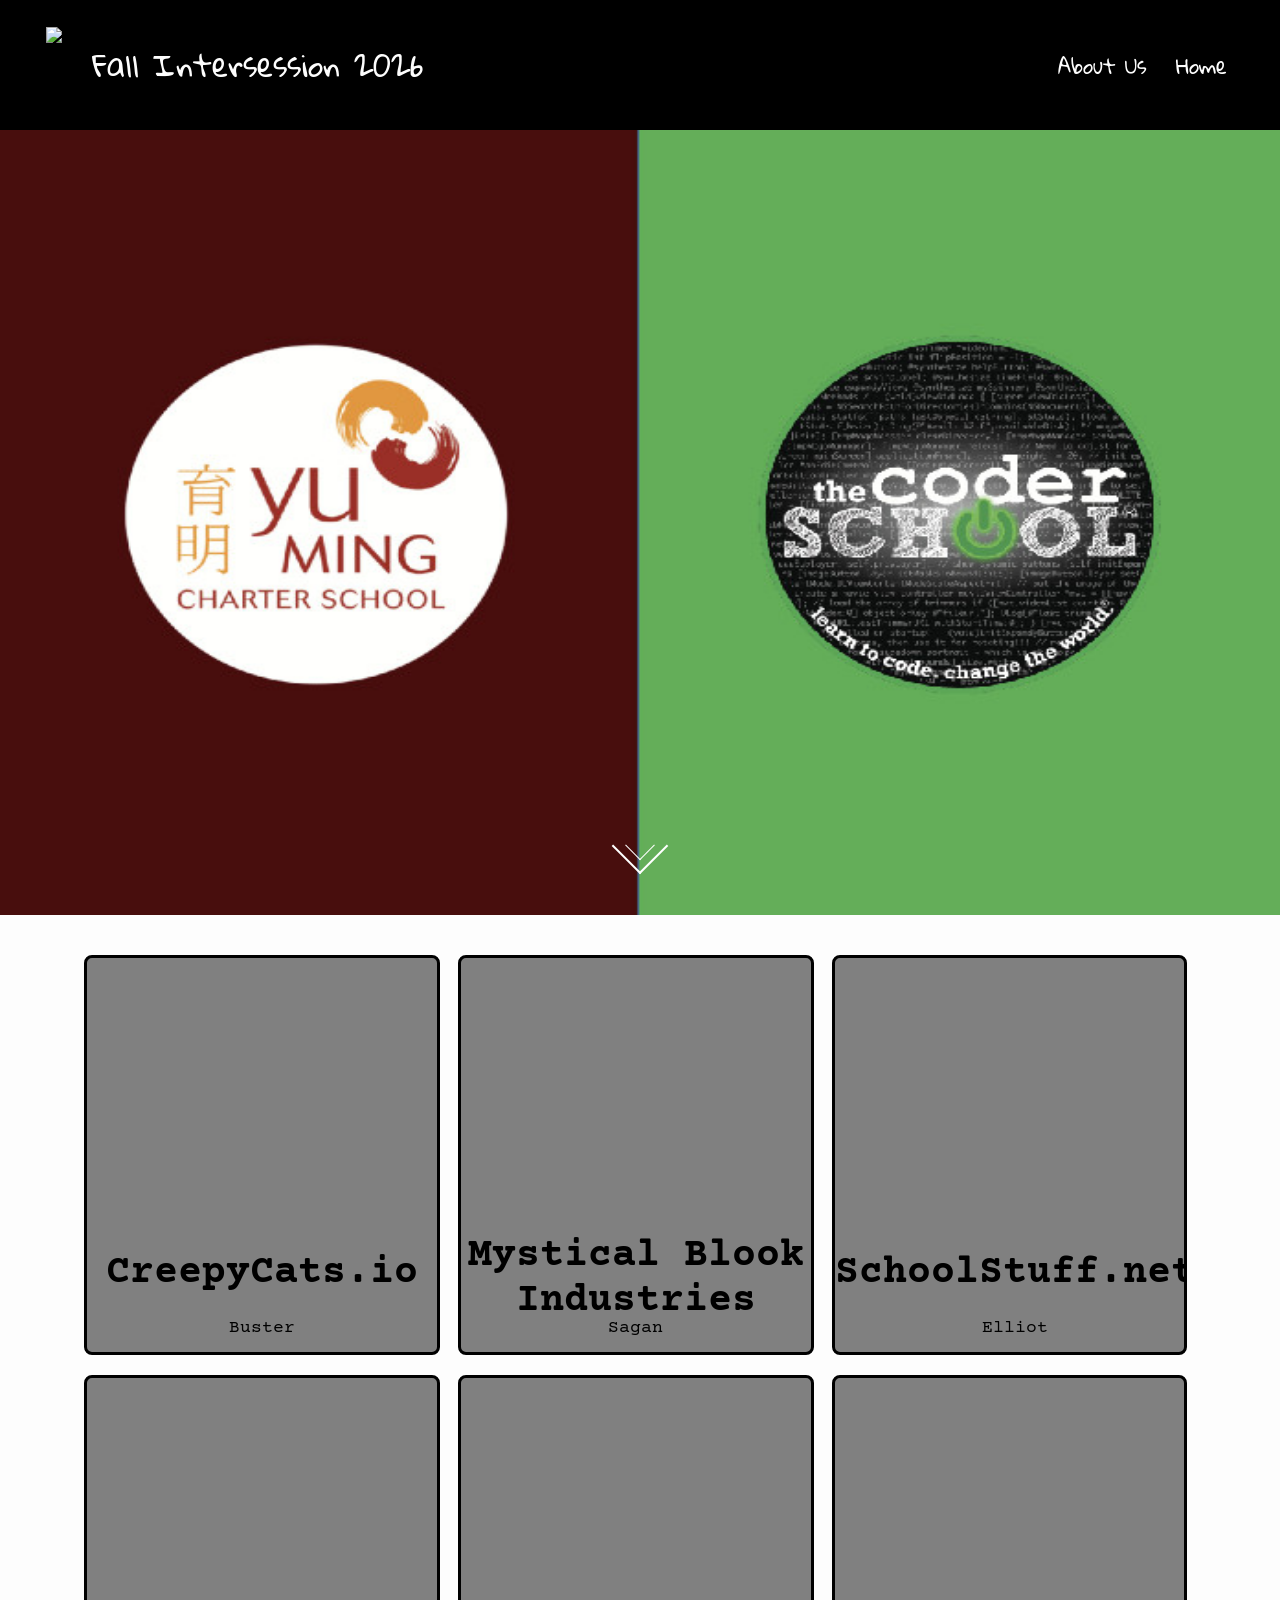
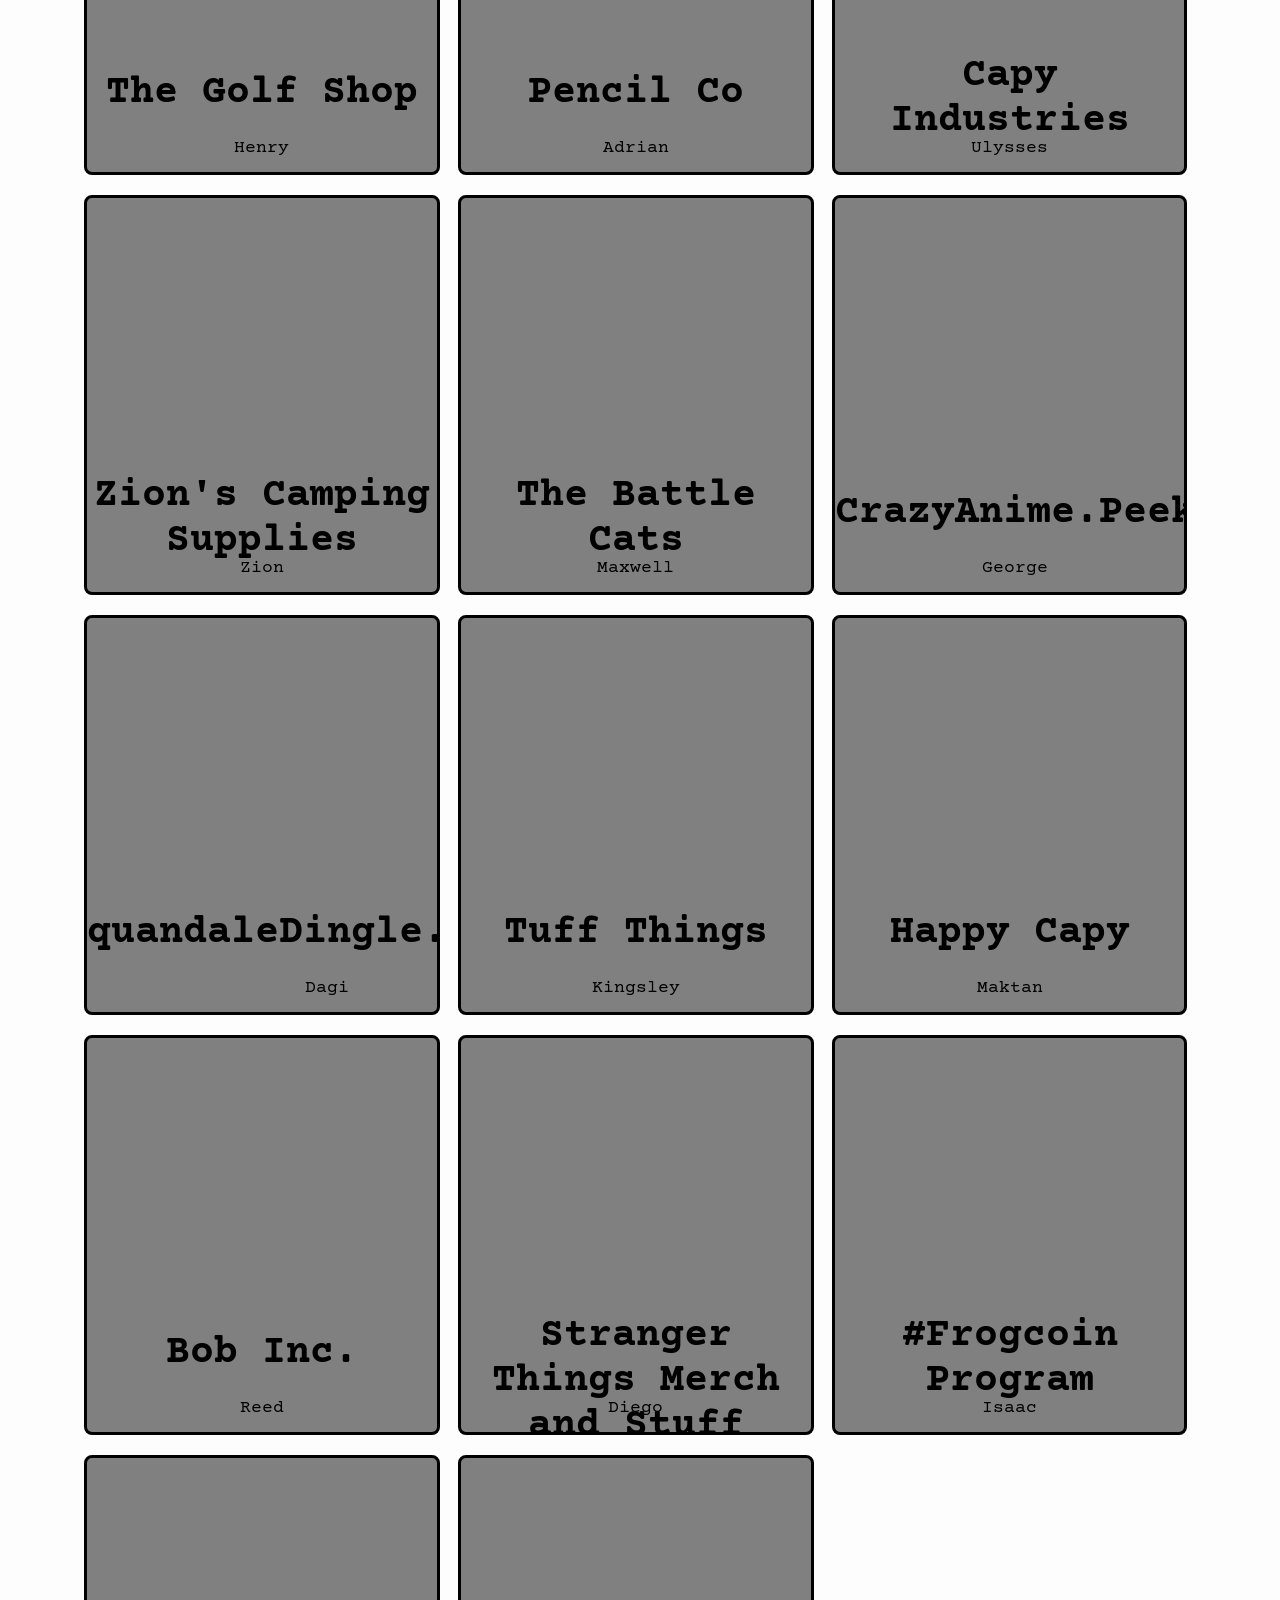
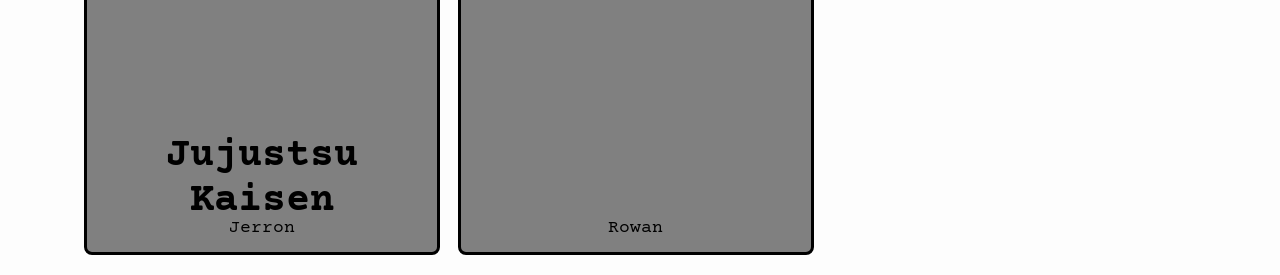
==== index.html @ f4fa88a6 "Add files via upload" ====
<!DOCTYPE html>
<html>

<head>
  <meta charset="utf-8">
  <meta name="viewport" content="width=device-width, initial-scale=1.0">
  <title>Yu Ming Intersession</title>
  <link href="style.css" rel="stylesheet" type="text/css" />
  <link href="backgrounds.css" rel="stylesheet" type="text/css" />
  <link rel="icon" type="image/x-icon" href="TCSB/tcsblogo.jpg">
  <style>
    @import url('https://fonts.googleapis.com/css2?family=Courier+Prime&display=swap');
    @import url('https://fonts.googleapis.com/css2?family=Gloria+Hallelujah&display=swap');
  </style>

</head>

<body>
  <!-- Nav Bar -->
  <div class="navbar">
    <div id="left-nav">
      <a onClick="document.getElementById('hidden').scrollIntoView({ behavior: 'smooth' });" id="nav-logo">
        <img src="TCSB/tcsblogo.jpg" id="nav-logo">
      </a>
      <div id="nav-name"> Fall Intersession 2026</div>
    </div>
    <div class="navbar-links">
      <a onclick="filter('class')" class="links">Home</a>
      <a href="end.html">About Us</a>
    </div>
  </div>
  <!-- END NAV BAR -->
  <div id="hidden"></div>

  <div class="school-img-container" onClick="document.getElementById('scroll').scrollIntoView({ behavior: 'smooth' });">
    <img class="school-img" src="/logos.jpg" alt="INSERT IMAGE HERE. TECH CLASS WOOHOO">
    <div class="arrow" id="scroll" type="button" />
  </div>
  </div>

  <!-- Display Box -->
  <div id="websites" class="business-container">

    <a href="" onclick='window.open("https://app.pickcode.io/project/cmuybn60u48cqrxwbd1ipb4pd");return false;' class = "logo-link" target="_blank">
      <div class="business">
        <div class="logo-container">
          <div class="logo" id="buster">
          </div>
        </div>
        <div class="business-name">
          CreepyCats.io
        </div>
        <div class="business-owner">
          Buster
        </div>
      </div>
    </a>

    <a href="" onclick='window.open("https://app.pickcode.io/project/cmuybpoys3mo4uxrivjqunj07");return false' class = "logo-link" target="_blank">
      <div class="business">
        <div class="logo-container">
          <div class="logo" id="sagan">
          </div>
        </div>
        <div class="business-name">
          Mystical Blook Industries
        </div>
        <div class="business-owner">
          Sagan
        </div>
      </div>
    </a>

    <a href="" onclick='window.open("https://app.pickcode.io/project/cmuybp9gr2bfaajbxoje0at16");return false' class = "logo-link" target="_blank">
      <div class="business">
        <div class="logo-container">
          <div class="logo" id="elliot">
          </div>
        </div>
        <div class="business-name">
          SchoolStuff.net
        </div>
        <div class="business-owner">
          Elliot
        </div>
      </div>
    </a>

    <a href="" onclick='window.open("https://app.pickcode.io/project/cmuybojfd49d4rxwb44qzxu3z");return false' class = "logo-link" target="_blank">
      <div class="business">
        <div class="logo-container">
          <div class="logo" id="henry">
          </div>
        </div>
        <div class="business-name">
          The Golf Shop
        </div>
        <div class="business-owner">
          Henry
        </div>
      </div>
    </a>

    <a href="" onclick='window.open("https://app.pickcode.io/project/cmuybph5z3mjquxrier3eujrq");return false' class = "logo-link" target="_blank">
      <div class="business">
        <div class="logo-container">
          <div class="logo" id="adrian">
          </div>
        </div>
        <div class="business-name">
          Pencil Co
        </div>
        <div class="business-owner">
          Adrian
        </div>
      </div>
    </a>

    <a href="" onclick='window.open("https://app.pickcode.io/project/cmuybo7nz63wd12el80iebnuf");return false' class = "logo-link" target="_blank">
      <div class="business">
        <div class="logo-container">
          <div class="logo" id="ulysses">
          </div>
        </div>
        <div class="business-name">
          Capy Industries
        </div>
        <div class="business-owner">
          Ulysses
        </div>
      </div>
    </a>

    <a href="" onclick='window.open("https://app.pickcode.io/share/cmuyhalps0rz0l6z4stnwuo59");return false' class = "logo-link" target="_blank">
      <div class="business">
        <div class="logo-container">
          <div class="logo" id="zion">
          </div>
        </div>
        <div class="business-name">
          Zion's Camping Supplies
        </div>
        <div class="business-owner">
          Zion
        </div>
      </div>
    </a>

    <a href="" onclick='window.open("https://app.pickcode.io/project/cmuyboqa73m87uxriqnd09xy8");return false' class = "logo-link" target="_blank">
      <div class="business">
        <div class="logo-container">
          <div class="logo" id="maxwell">
          </div>
        </div>
        <div class="business-name">
          The Battle Cats
        </div>
        <div class="business-owner">
          Maxwell
        </div>
      </div>
    </a>

    <a href="" onclick='window.open("https://app.pickcode.io/project/cmuybqisy2c07ajbxgqeo0okq");return false' class = "logo-link" target="_blank">
      <div class="business">
        <div class="logo-container">
          <div class="logo" id="george">
          </div>
        </div>
        <div class="business-name">
          CrazyAnime.Peek
        </div>
        <div class="business-owner">
          George
        </div>
      </div>
    </a>

    <a href="" onclick='window.open("https://app.pickcode.io/project/cmuybnve35t5dptsfer1dwhhb");return false' class = "logo-link" target="_blank">
      <div class="business">
        <div class="logo-container">
          <div class="logo" id="dagi">
          </div>
        </div>
        <div class="business-name">
          quandaleDingle.merch
        </div>
        <div class="business-owner">
          Dagi
        </div>
      </div>
    </a>

    <a href="" onclick='window.open("https://app.pickcode.io/project/cmuybpc4e4a2zrxwb7dorzl9e");return false' class = "logo-link" target="_blank">
      <div class="business">
        <div class="logo-container">
          <div class="logo" id="kingsley">
          </div>
        </div>
        <div class="business-name">
          Tuff Things
        </div>
        <div class="business-owner">
          Kingsley
        </div>
      </div>
    </a>

    <a href="" onclick='window.open("https://app.pickcode.io/project/cmuybpxrw64r912ely1154aa3");return false' class = "logo-link" target="_blank">
      <div class="business">
        <div class="logo-container">
          <div class="logo" id="maktan">
          </div>
        </div>
        <div class="business-name">
          Happy Capy
        </div>
        <div class="business-owner">
          Maktan
        </div>
      </div>
    </a>

    <a href="" onclick='window.open("https://app.pickcode.io/project/cmuybo4f363uk12eloa66kxyk");return false' class = "logo-link" target="_blank">
      <div class="business">
        <div class="logo-container">
          <div class="logo" id="reed">
          </div>
        </div>
        <div class="business-name">
          Bob Inc.
        </div>
        <div class="business-owner">
          Reed
        </div>
      </div>
    </a>

    <a href="" onclick='window.open("https://app.pickcode.io/project/cmuybn55a2ae4ajbx8bvbl89p");return false' class = "logo-link" target="_blank">
      <div class="business">
        <div class="logo-container">
          <div class="logo" id="diego">
          </div>
        </div>
        <div class="business-name">
          Stranger Things Merch and Stuff
        </div>
        <div class="business-owner">
          Diego
        </div>
      </div>
    </a>

    <a href="" onclick='window.open("https://app.pickcode.io/project/cmuyboieg49bzrxwb34p8tts3");return false' class = "logo-link" target="_blank">
      <div class="business">
        <div class="logo-container">
          <div class="logo" id="isaac">
          </div>
        </div>
        <div class="business-name">
          #Frogcoin Program
        </div>
        <div class="business-owner">
          Isaac
        </div>
      </div>
    </a>

    <a href="" onclick='window.open("https://app.pickcode.io/project/cmuybn1363l6muxrio1j2dsf1");return false' class = "logo-link" target="_blank">
      <div class="business">
        <div class="logo-container">
          <div class="logo" id="jerron">
          </div>
        </div>
        <div class="business-name">
          Jujustsu Kaisen
        </div>
        <div class="business-owner">
          Jerron
        </div>
      </div>
    </a>

    <a href="" onclick='window.open("");return false' class = "logo-link" target="_blank">
      <div class="business">
        <div class="logo-container">
          <div class="logo" id="rowan">
          </div>
        </div>
        <div class="business-name">
          
        </div>
        <div class="business-owner">
          Rowan
        </div>
      </div>
    </a>

  </div>
  <!-- END DISPLAY BOX -->
  <!-- <script src="script.js" defer></script> -->
</body>

</html>
---- style.css ----
@import url('https://fonts.googleapis.com/css2?family=Courier+Prime&display=swap'); 

@font-face{
  font-family:Overload;
  src:url("overload burn.otf");
}

@font-face{
  font-family:Kane;
  src:url("Kane-Igarw.ttf");
}

*{
  box-sizing:border-box;
}

html, body {
  height: 100%;
  width: 100%;
}

body{
  background-color: #fdfdfd;
  color:black;
  font-family: 'Gloria Hallelujah', cursive;
  overflow-x: hidden;
}


html, body {
  height: 100%;
  width: 100%;
  padding: 0;
  margin: 0;
  margin-bottom: 100px;
}

h1{
/*   font-family:"Overload"; */
  color: black;
  font-size: 40px;
  padding-top: 100px;
}

body{
  background-color: #fdfdfd;
/*   font-family:"Courier Prime"; */
  color: black;
  text-align: center;
}

/* Top Nav Bar */
.navbar {
  background-color: black;
  color: #fdfdfd;
  overflow: hidden;
  padding: 2%;
  align-items: center;
  position:fixed;
  width:100%;
  top:0;
  z-index:10;
}
/* logo and text left */
#left-nav{
  float: left;
  text-align: center;
  padding: .1em 20px;
  margin:auto;
}
/* logo image */
#nav-logo{
  position:relative;
  height: 75px;
  float: left;
  padding-right: 15px;
  margin: auto;
  vertical-align:middle;
  transition: 0.4s;
  transition-timing-function: ease-out;
}
#nav-logo:hover{
  transform: scale(1.2);
}

/* navbar links */
.navbar-links a{
  float: right;
  margin-right: 25px;
  text-decoration: 0;
  color: #fdfdfd;
  text-align: center;
  padding: .1em .1em;
  font-size: 20px;
  transition: 0.4s;
  transition-timing-function: ease-out;
}

.navbar-links{
  float:right;
  
}

/* text image */
#nav-name{
  color: #fdfdfd;
  float: left;
  text-align: center;
  align-self: center;
  font-size: 30px;
  height:100%;
  line-height: 75px;
}

/* link change color when mouse hovers over */
.navbar-links a:hover {
  color: #fdfdfd;
  background-color: rgba(121, 128, 140, .7);
  transform: scale(1.2);
}

.navbar-links{
  height:100%;
  line-height: 75px;
}
/* END NAV BAR */

.business-container{
  margin:auto;
  width:90%;
  display: grid;
  gap: 20px 18px;
  grid-template-columns: 32% 32% 32%;
  font-size: 18px;
  padding: 20px;
  margin-top:20px;
  margin-bottom:20px;
  
}
.business{
  border: black 3px solid;
  border-radius:8px;
  height:400px;
  display:grid;
  grid-template-rows:70% 20% 10%;
  /* padding: 15px; */
  background-color: gray;
  width:100%;
}

.business-owner{
  vertical-align:middle;
  padding-top:5px;
}

.logo-container{
  overflow:hidden;
}

.logo{
  height:100%;
  margin:auto;
  background-size: contain;
  background-position: center;
  background-repeat: no-repeat;
}

/* bigger when you hover over image */
.logo:hover{
  transform: scale(1.2);
  transition: all .5s;
}

.business-name{
  text-align: center;
  align-content:center;
  font-size:40px; 
  font-weight: 600;
}

.logo-link{
  font-family: "Courier Prime";
  /* font-size: 2vw; */
  text-decoration: 0;
  color: #000000;
  overflow:hidden;
}

.business-name:hover{
  background-color: rgba(121, 128, 140, .4);
  transform: scale(1.01);
  transition: all .2s;
}




/* arrow */
.arrow,
.arrow:before{
  position: absolute;
  left: 50%;
}

.arrow{
  width: 40px;
  height: 40px;
  top: 94%;
  margin: -20px 0 0 -20px;
  -webkit-transform: rotate(45deg);
  border-left: none;
  border-top: none;
  border-right: 2px #fff solid;
  border-bottom: 2px #fff solid;
}
  
.arrow:before{
  content: '';
  width: 20px;
  height: 20px;
  top: 50%;
  margin: -10px 0 0 -10px;
  border-left: none;
  border-top: none;
  border-right: 1px #fff solid;
  border-bottom: 1px #fff solid;
  animation-duration: 2s;
  animation-iteration-count: infinite;
  animation-name: arrow;
}
  
  
@keyframes arrow{
  0%{
    opacity: 1;
  }
  100%{
    opacity: 0;
    transform: translate(-10px, -10px);
  }
}


#hidden{
  height:115px;background-color:black;
  
}

.school-img-container{
  width:100vw;
  text-align:center;
  height:calc(100vh - 100px);
  background: linear-gradient(
    to right,
    #480d0d 0%,
    #480d0d 50%,
    #2db34b 50%,
    #2db34b 100%
  );

}
.school-img{
  width:100%;
  margin:auto;
  height:calc(100vh - 100px);
}
  
    
/* Info Page */
#imagesInfo{
  padding-top: 130px;
  container: grid;
}
#signup{
  width:25%;
}

@media only screen and (max-width:900px){
  .school-img{
    height:60%;
    width:100%;
    margin-top:20vh;
  }

  .school-img-container{
    height:87.5%;
    /* width:fit-content; */
  }

  .business{
    height:70vh;
  }
  
  /* Business Container  */
  .business-container{
    grid-template-columns: none;
  }

  .logo-link{
    font-size:0.9em;
  }
  /* Lookbook  */
  .lookbook{
    gap:2px;
  }
  .box{
    width:46vw;
    height: 30vh
  }

  .navbar-links a{
    font-size:0.9em;
    padding:2px;
    margin:2px;
    margin-left:5px;
  }

  #nav-name{
    font-size:1em;
  }

}
---- backgrounds.css ----
#buster{
    background-image:url("Photos/Buster.png");
}

#sagan{
    background-image:url("Photos/Sagan.png");
}

#elliot{
    background-image: url("Photos/Elliot.jpeg");
}

#henry{
    background-image: url("Photos/Henry.png");
}

#adrian{
    background-image: url("Photos/Adrian.png");
}

#ulysses{
    background-image: url("Photos/Ulysses.jpg");
}

#zion{
    background-image: url("Photos/Zion.png");
}

#maxwell{
    background-image: url("Photos/Maxwell.jpeg");
}

#george{
    background-image: url("Photos/George.webp");
}

#dagi{
    background-image: url("Photos/Dagi.jpg");
}

#kingsley{
    background-image: url("Photos/Kingsley.jpg");
}

#maktan{
    background-image: url("Photos/Maktan.png");
}

#reed{
    background-image: url("Photos/Reed.png");
}

#diego{
    background-image: url("Photos/Diego.jpg");
}

#isaac{
    background-image: url("Photos/Isaac.png");
}

#jerron{
    background-image: url("Photos/Jerron.jpeg");
}
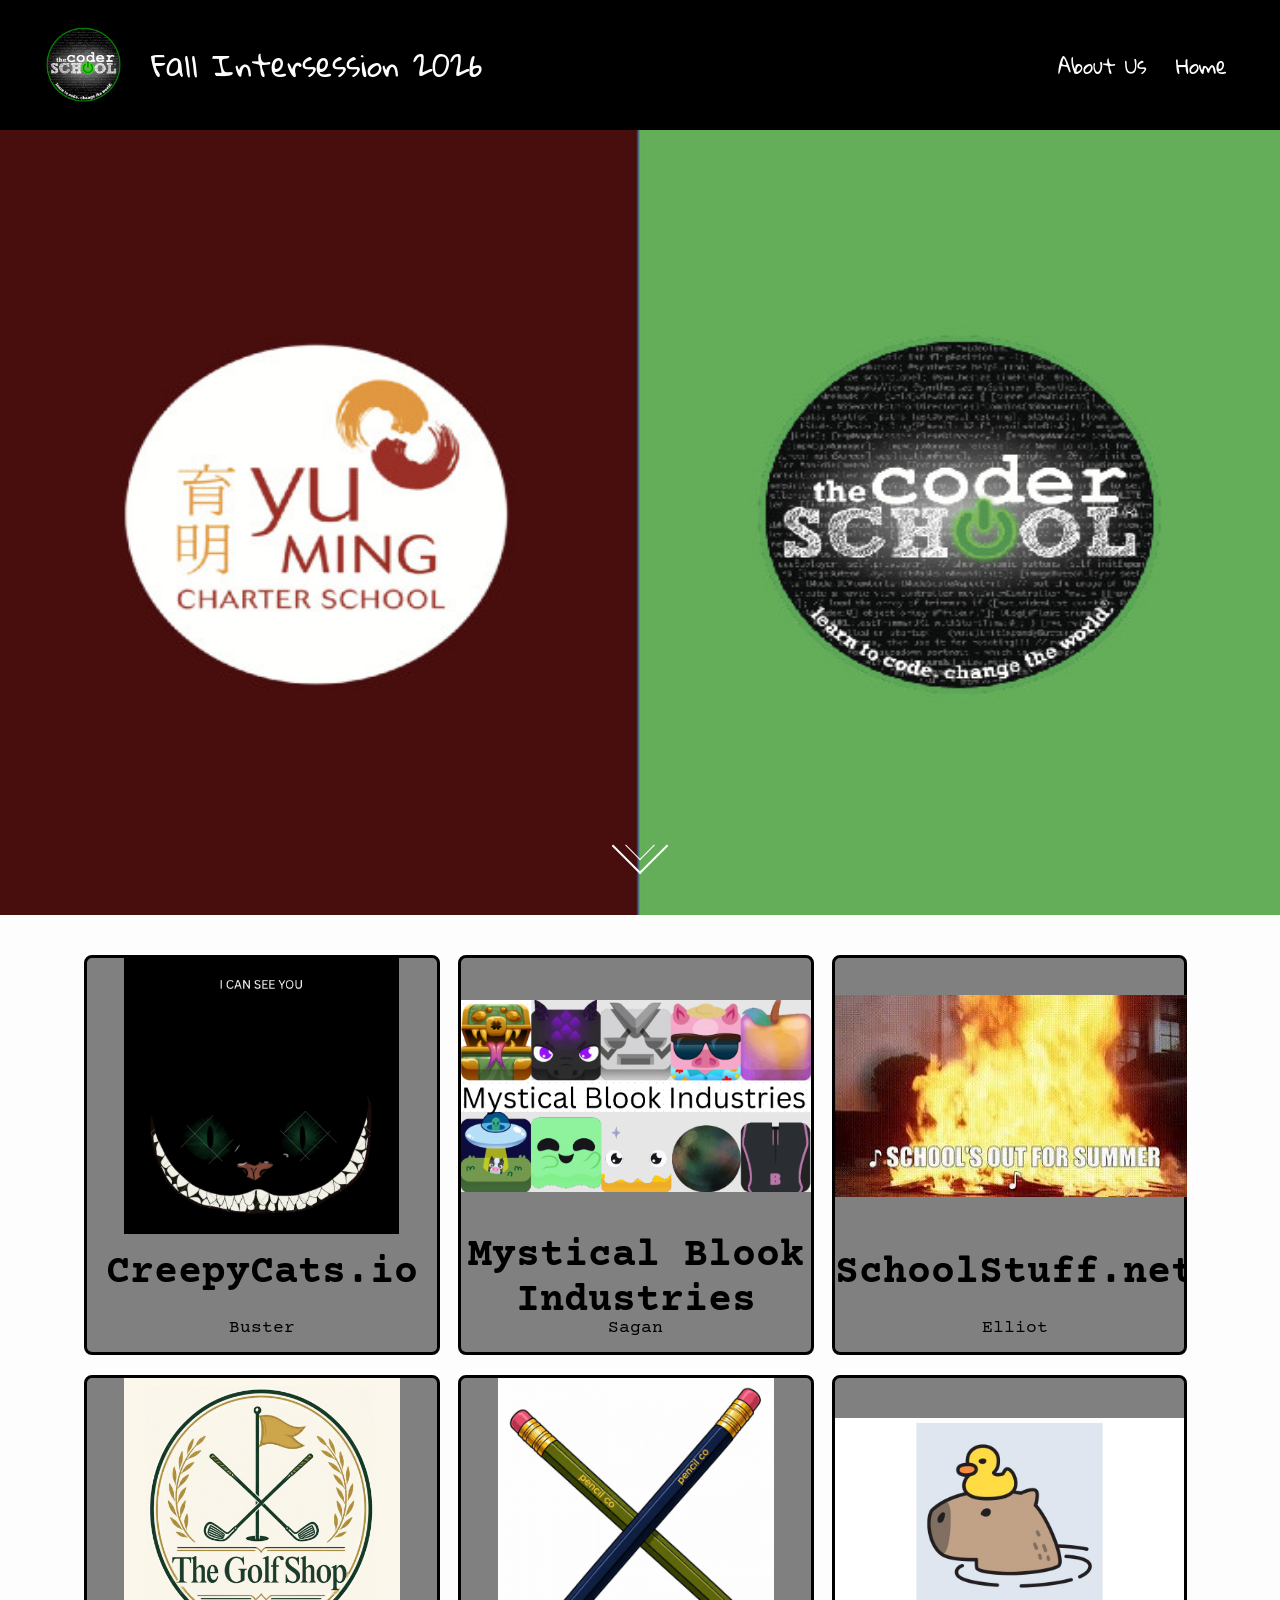
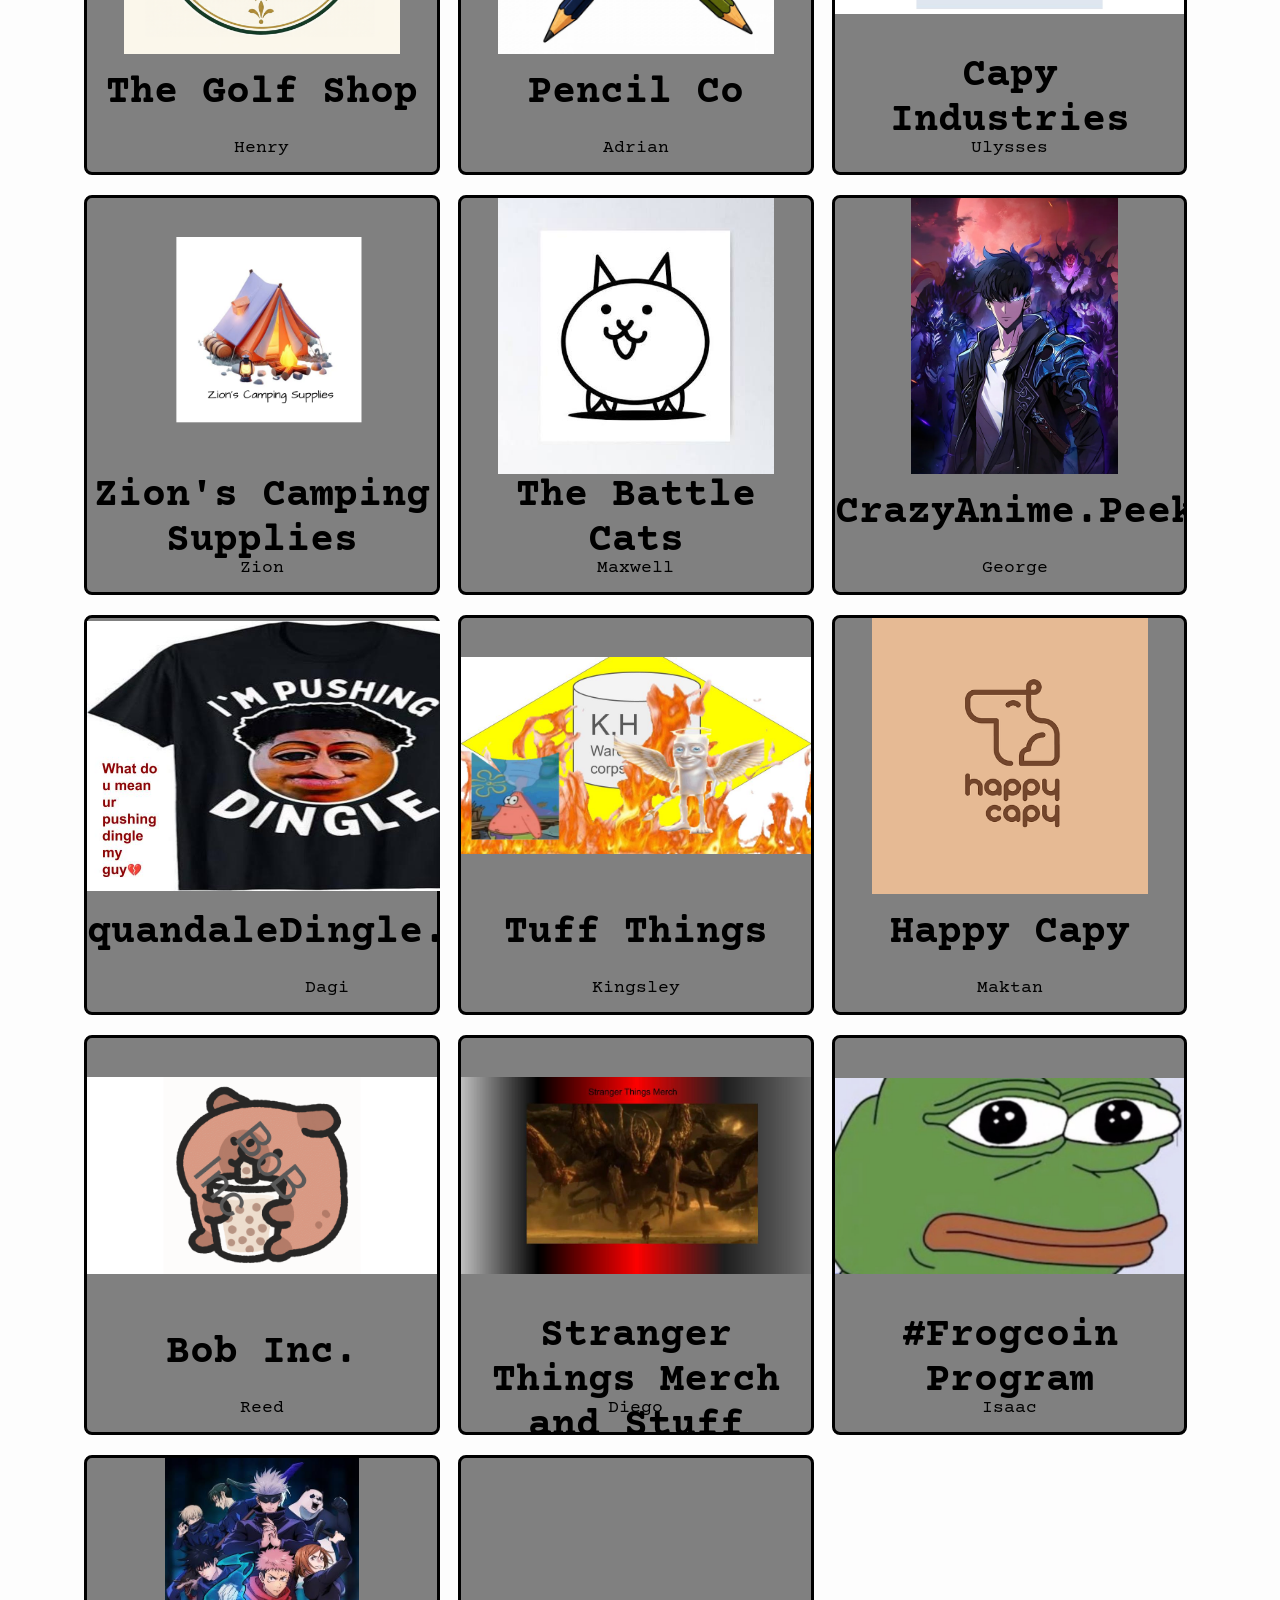
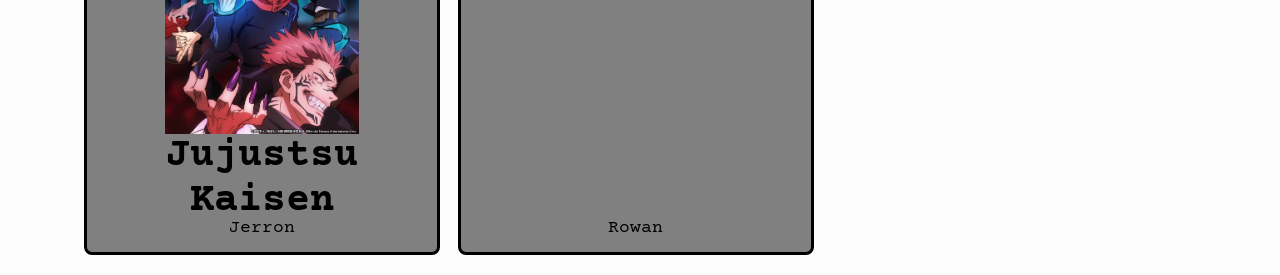
==== commit e3855029: "Update index.html" ====
--- a/index.html
+++ b/index.html
@@ -33,7 +33,7 @@
   <div id="hidden"></div>
 
   <div class="school-img-container" onClick="document.getElementById('scroll').scrollIntoView({ behavior: 'smooth' });">
-    <img class="school-img" src="/logos.jpg" alt="INSERT IMAGE HERE. TECH CLASS WOOHOO">
+    <img class="school-img" src="logos.jpg" alt="INSERT IMAGE HERE. TECH CLASS WOOHOO">
     <div class="arrow" id="scroll" type="button" />
   </div>
   </div>
@@ -301,4 +301,4 @@
   <!-- <script src="script.js" defer></script> -->
 </body>
 
-</html>+</html>
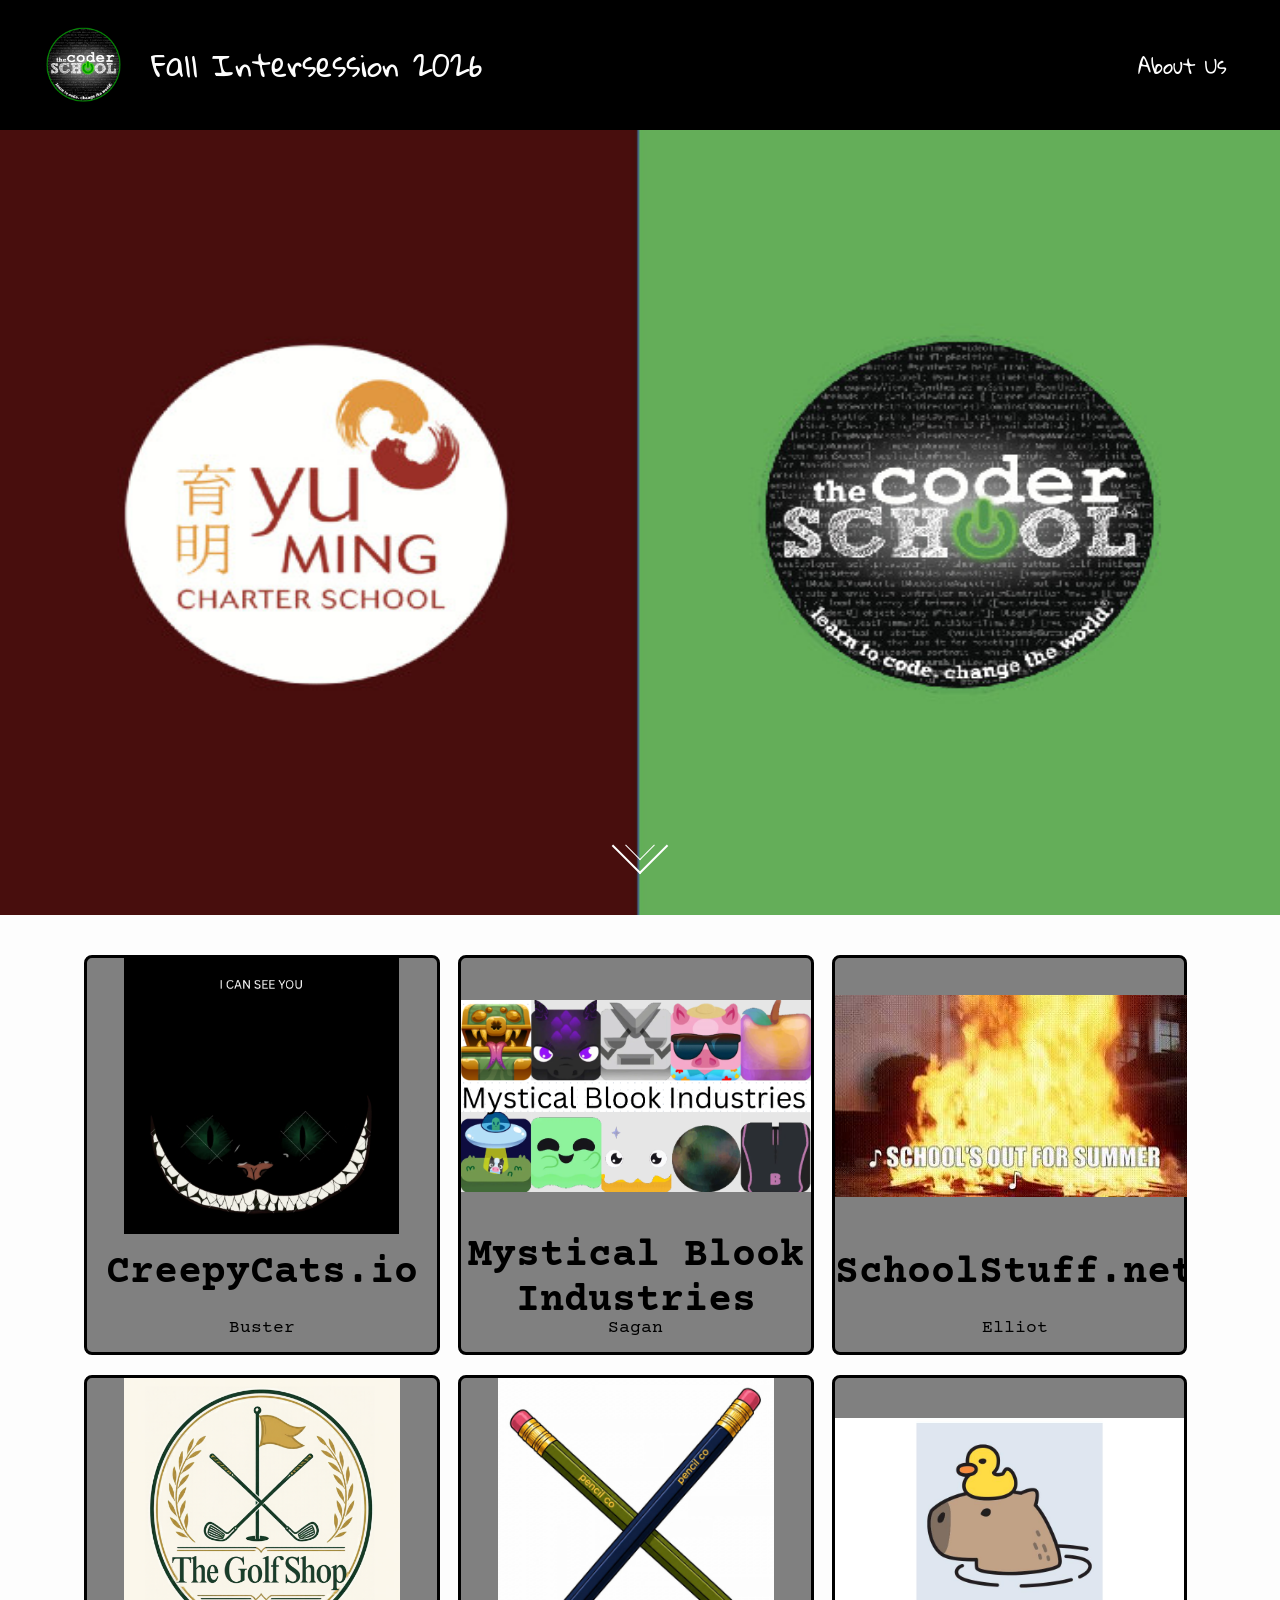
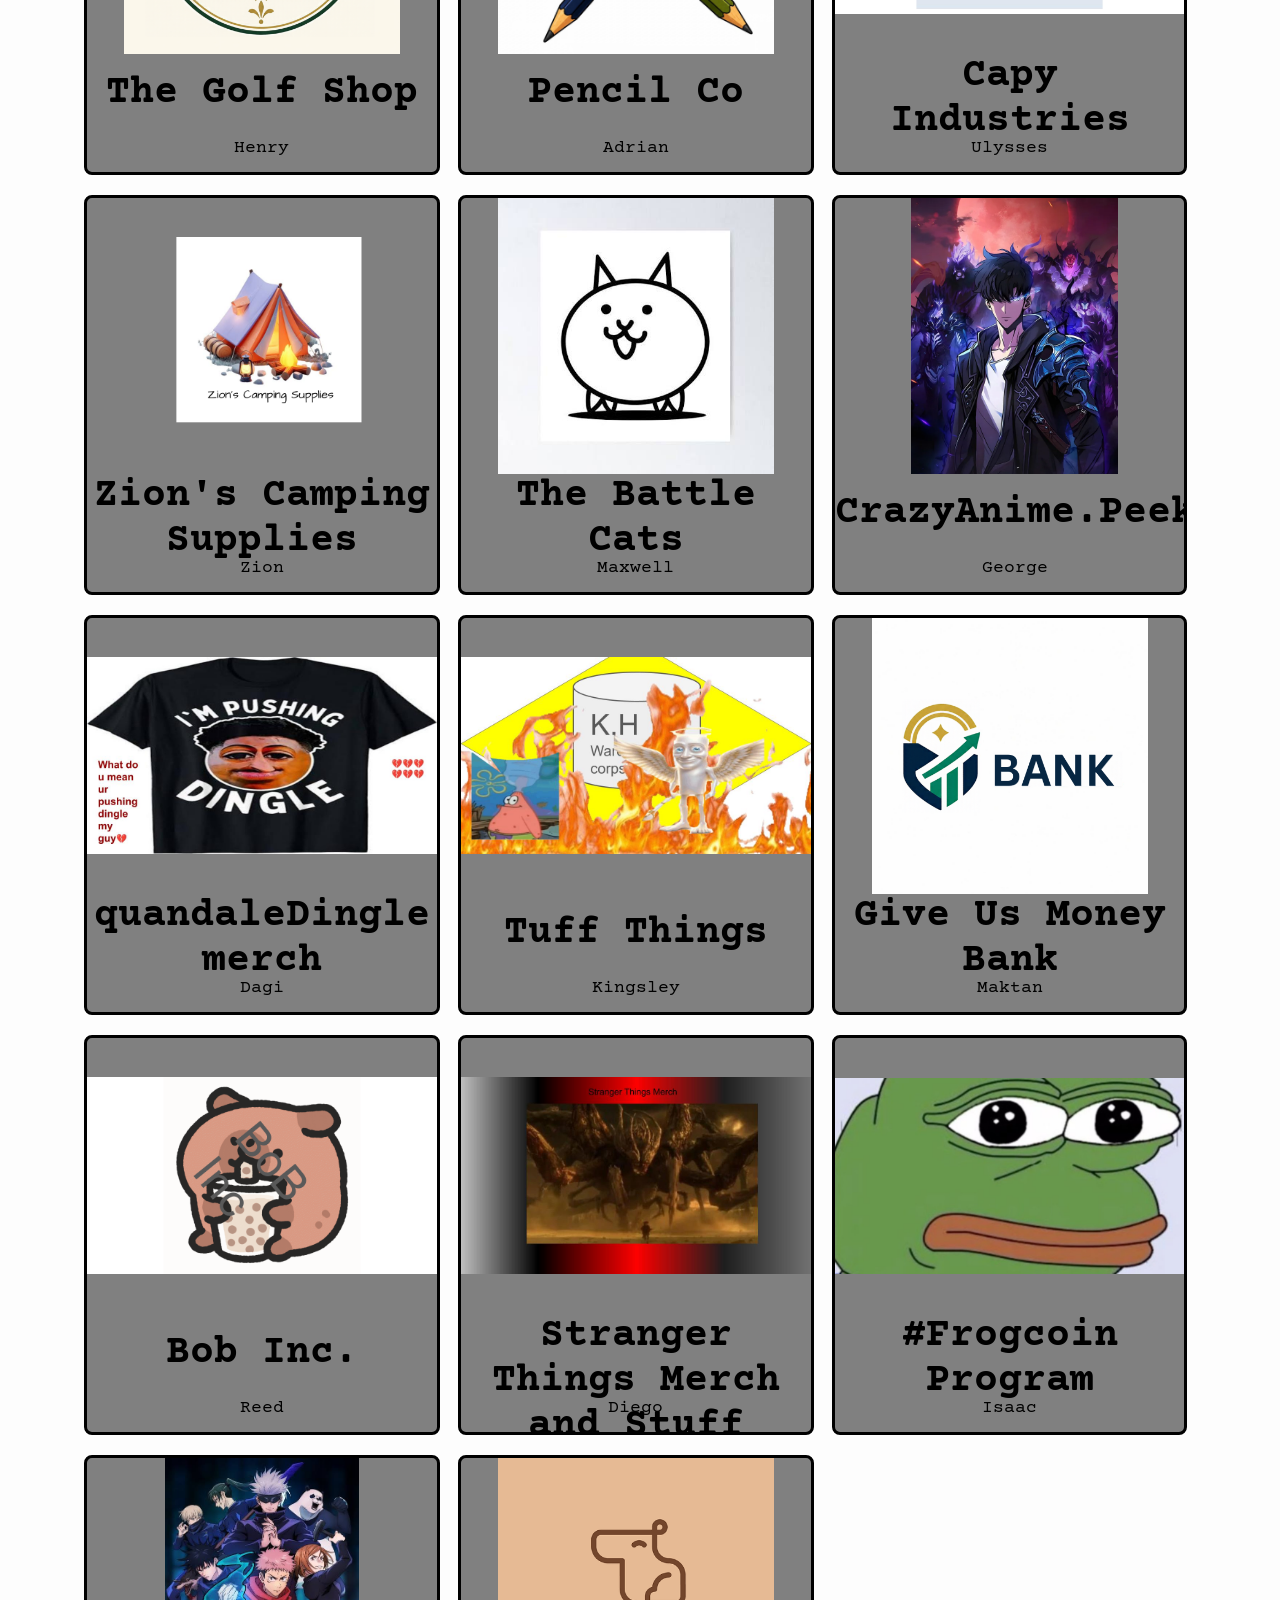
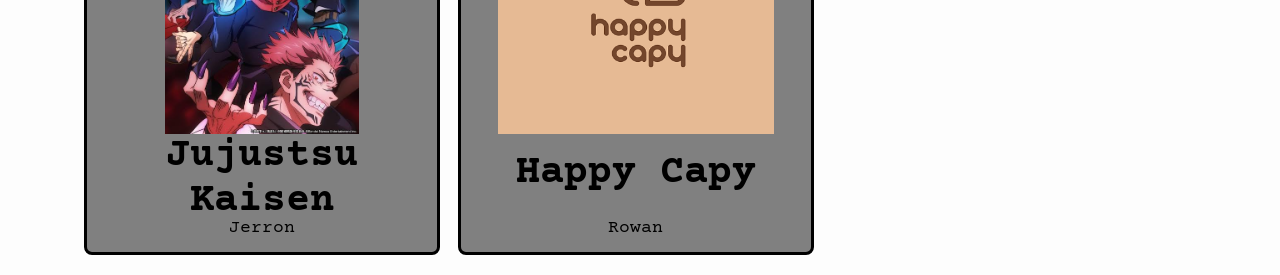
==== commit 60c27555: "Update images and fix small errors" ====
--- a/index.html
+++ b/index.html
@@ -25,7 +25,6 @@
       <div id="nav-name"> Fall Intersession 2026</div>
     </div>
     <div class="navbar-links">
-      <a onclick="filter('class')" class="links">Home</a>
       <a href="end.html">About Us</a>
     </div>
   </div>
@@ -183,7 +182,7 @@
           </div>
         </div>
         <div class="business-name">
-          quandaleDingle.merch
+          quandaleDingle merch
         </div>
         <div class="business-owner">
           Dagi
@@ -213,82 +212,82 @@
           </div>
         </div>
         <div class="business-name">
+          Give Us Money Bank
+        </div>
+        <div class="business-owner">
+          Maktan
+        </div>
+      </div>
+    </a>
+
+    <a href="" onclick='window.open("https://app.pickcode.io/project/cmuybo4f363uk12eloa66kxyk");return false' class = "logo-link" target="_blank">
+      <div class="business">
+        <div class="logo-container">
+          <div class="logo" id="reed">
+          </div>
+        </div>
+        <div class="business-name">
+          Bob Inc.
+        </div>
+        <div class="business-owner">
+          Reed
+        </div>
+      </div>
+    </a>
+
+    <a href="" onclick='window.open("https://app.pickcode.io/project/cmuybn55a2ae4ajbx8bvbl89p");return false' class = "logo-link" target="_blank">
+      <div class="business">
+        <div class="logo-container">
+          <div class="logo" id="diego">
+          </div>
+        </div>
+        <div class="business-name">
+          Stranger Things Merch and Stuff
+        </div>
+        <div class="business-owner">
+          Diego
+        </div>
+      </div>
+    </a>
+
+    <a href="" onclick='window.open("https://app.pickcode.io/project/cmuyboieg49bzrxwb34p8tts3");return false' class = "logo-link" target="_blank">
+      <div class="business">
+        <div class="logo-container">
+          <div class="logo" id="isaac">
+          </div>
+        </div>
+        <div class="business-name">
+          #Frogcoin Program
+        </div>
+        <div class="business-owner">
+          Isaac
+        </div>
+      </div>
+    </a>
+
+    <a href="" onclick='window.open("https://app.pickcode.io/project/cmuybn1363l6muxrio1j2dsf1");return false' class = "logo-link" target="_blank">
+      <div class="business">
+        <div class="logo-container">
+          <div class="logo" id="jerron">
+          </div>
+        </div>
+        <div class="business-name">
+          Jujustsu Kaisen
+        </div>
+        <div class="business-owner">
+          Jerron
+        </div>
+      </div>
+    </a>
+
+    <a href="" onclick='window.open("");return false' class = "logo-link" target="_blank">
+      <div class="business">
+        <div class="logo-container">
+          <div class="logo" id="rowan">
+          </div>
+        </div>
+        <div class="business-name">
           Happy Capy
-        </div>
-        <div class="business-owner">
-          Maktan
-        </div>
-      </div>
-    </a>
-
-    <a href="" onclick='window.open("https://app.pickcode.io/project/cmuybo4f363uk12eloa66kxyk");return false' class = "logo-link" target="_blank">
-      <div class="business">
-        <div class="logo-container">
-          <div class="logo" id="reed">
-          </div>
-        </div>
-        <div class="business-name">
-          Bob Inc.
-        </div>
-        <div class="business-owner">
-          Reed
-        </div>
-      </div>
-    </a>
-
-    <a href="" onclick='window.open("https://app.pickcode.io/project/cmuybn55a2ae4ajbx8bvbl89p");return false' class = "logo-link" target="_blank">
-      <div class="business">
-        <div class="logo-container">
-          <div class="logo" id="diego">
-          </div>
-        </div>
-        <div class="business-name">
-          Stranger Things Merch and Stuff
-        </div>
-        <div class="business-owner">
-          Diego
-        </div>
-      </div>
-    </a>
-
-    <a href="" onclick='window.open("https://app.pickcode.io/project/cmuyboieg49bzrxwb34p8tts3");return false' class = "logo-link" target="_blank">
-      <div class="business">
-        <div class="logo-container">
-          <div class="logo" id="isaac">
-          </div>
-        </div>
-        <div class="business-name">
-          #Frogcoin Program
-        </div>
-        <div class="business-owner">
-          Isaac
-        </div>
-      </div>
-    </a>
-
-    <a href="" onclick='window.open("https://app.pickcode.io/project/cmuybn1363l6muxrio1j2dsf1");return false' class = "logo-link" target="_blank">
-      <div class="business">
-        <div class="logo-container">
-          <div class="logo" id="jerron">
-          </div>
-        </div>
-        <div class="business-name">
-          Jujustsu Kaisen
-        </div>
-        <div class="business-owner">
-          Jerron
-        </div>
-      </div>
-    </a>
-
-    <a href="" onclick='window.open("");return false' class = "logo-link" target="_blank">
-      <div class="business">
-        <div class="logo-container">
-          <div class="logo" id="rowan">
-          </div>
-        </div>
-        <div class="business-name">
-          
         </div>
         <div class="business-owner">
           Rowan
--- a/backgrounds.css
+++ b/backgrounds.css
@@ -60,4 +60,8 @@
 
 #jerron{
     background-image: url("Photos/Jerron.jpeg");
+}
+
+#rowan{
+    background-image: url("Photos/Rowan.png");
 }
